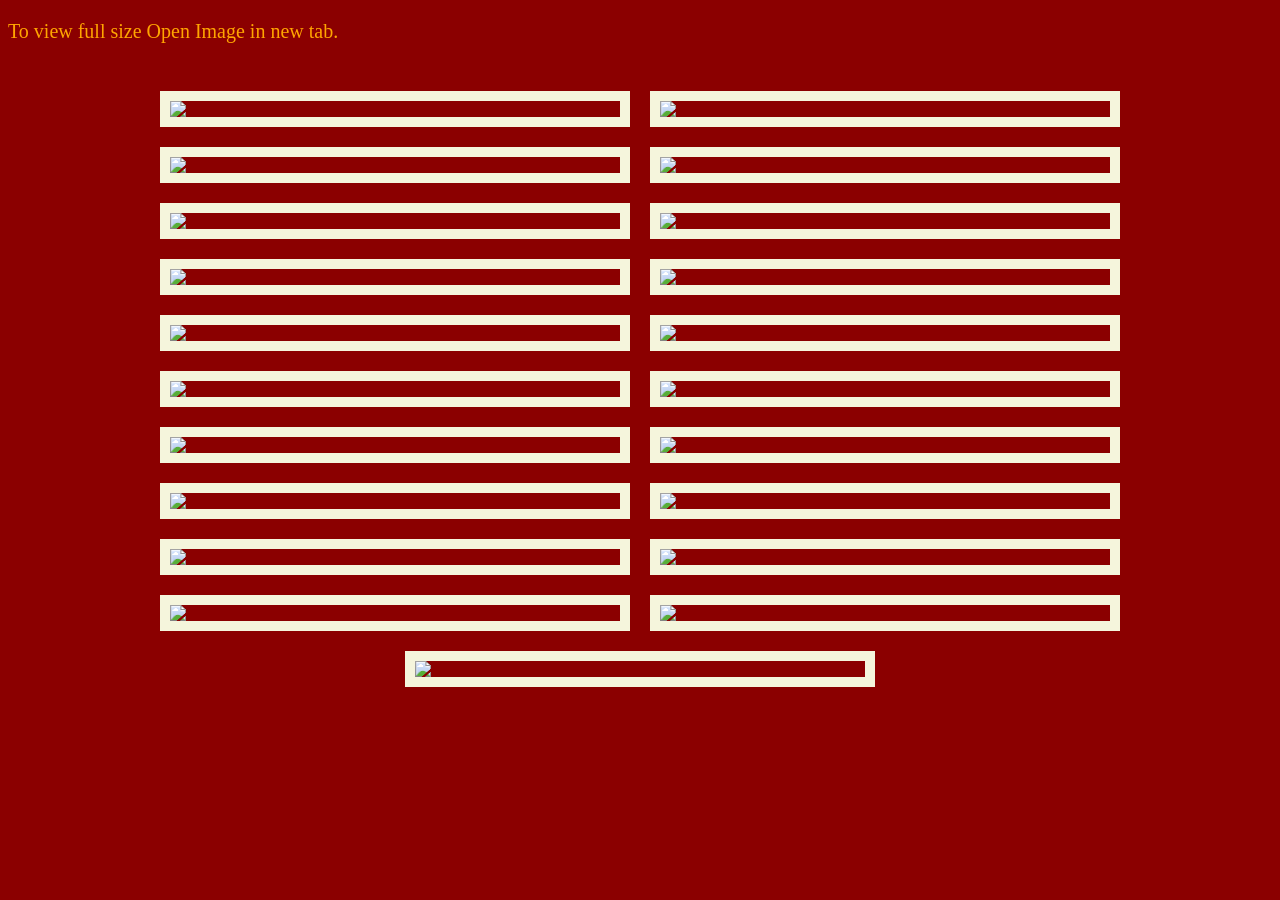
==== gallery.html @ 76729c34 "UPDATE" ====
<!DOCTYPE html>
<html>
<head>
  <title>Image Gallery</title>
  <style>
    body {
      background: darkred;
    } 

    .gallery {
      display: flex;
      flex-wrap: wrap;
      justify-content: center;
      align-items: center;
    }

    .gallery img {
      width: 450px;
      border: 10px beige solid;
      height: auto;
      object-fit: cover;
      margin: 10px;
    }
    p {
      color: orange;
      font-size: 20px;
    }
  </style>
</head>
<body>
<p>To view full size Open Image in new tab.</p><br />
<div class="gallery">
    <img src="/home/jack/Desktop/GALLERY/FlaskArchitect_YouTube.png">
    <img src="/home/jack/Desktop/GALLERY/logicforge_staacornews_com.png">
    <img src="/home/jack/Desktop/GALLERY/logicforgev2_YouTube.png">
    <img src="/home/jack/Desktop/GALLERY/Media_Studio_Flipbook_Player_Online.png">
    <img src="/home/jack/Desktop/GALLERY/Play_and_Learn_JavaScript_JS-Forge.png">
    <img src="/home/jack/Desktop/GALLERY/SCIFI_VISION_STUDIO.png">
    <img src="/home/jack/Desktop/GALLERY/Screenshot_CineForge.png">
    <img src="/home/jack/Desktop/GALLERY/Screenshot_ComicBookBuilder.png">
    <img src="/home/jack/Desktop/GALLERY/Screenshot_LatentHorizon.png">
    <img src="/home/jack/Desktop/GALLERY/Screenshot_LogicForge-v2.png">
    <img src="/home/jack/Desktop/GALLERY/Screenshot_motion.png">
    <img src="/home/jack/Desktop/GALLERY/Screenshot_Ollama_Notebook.png">
    <img src="/home/jack/Desktop/GALLERY/Screenshot_remember.png">
    <img src="/home/jack/Desktop/GALLERY/wordpress_staacornews_com.png">
    <img src="/home/jack/Desktop/GALLERY/flaskarchitect_dot.com.jpg">
    <img src="/home/jack/Desktop/GALLERY/holonet-broadcast.jpg">
    <img src="/home/jack/Desktop/GALLERY/maxresdefault.jpg">
    <img src="/home/jack/Desktop/GALLERY/Playing_With_Logic_Gates_and_Sound.jpg">
    <img src="/home/jack/Desktop/GALLERY/ROBOFORGE-V1.jpg">
    <img src="/home/jack/Desktop/GALLERY/scifi_lore_forge.jpg">
    <img src="/home/jack/Desktop/GALLERY/staacornews_dot_com.jpg">
  </div>
</body>
</html>
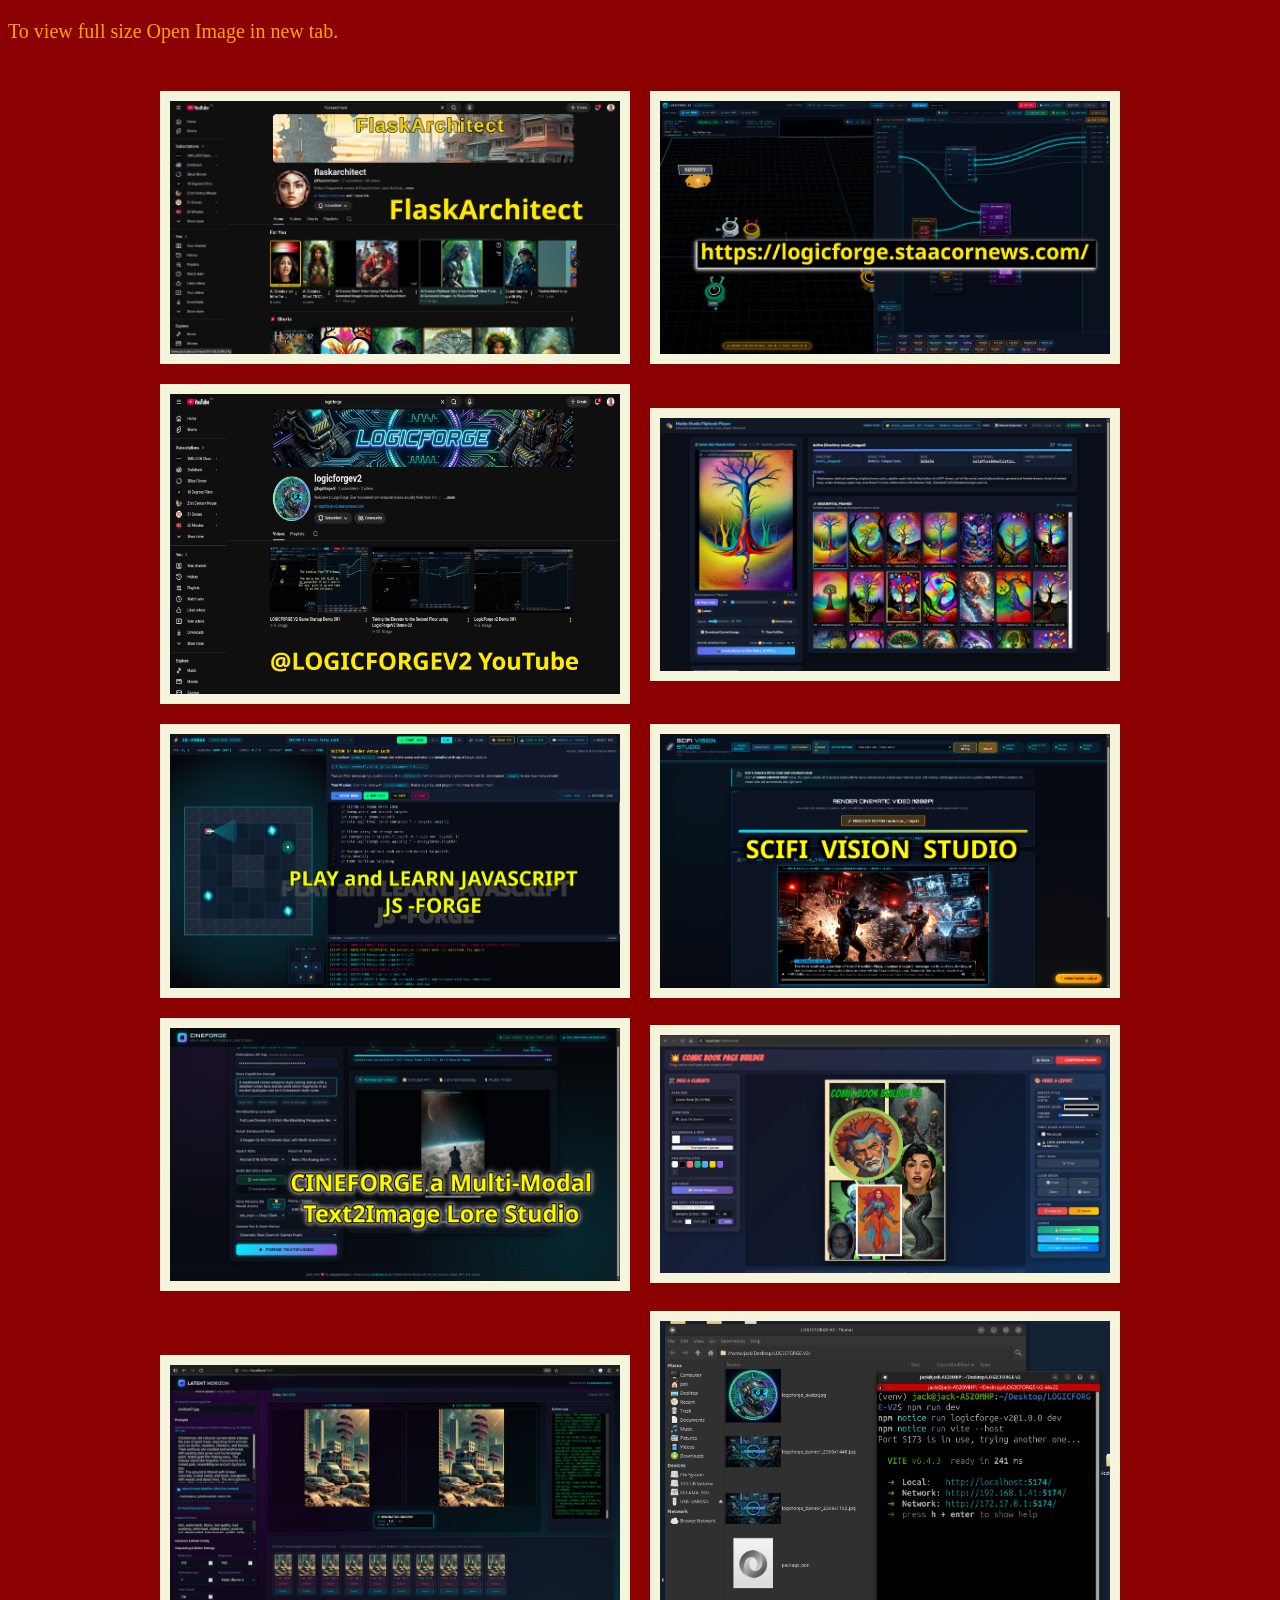
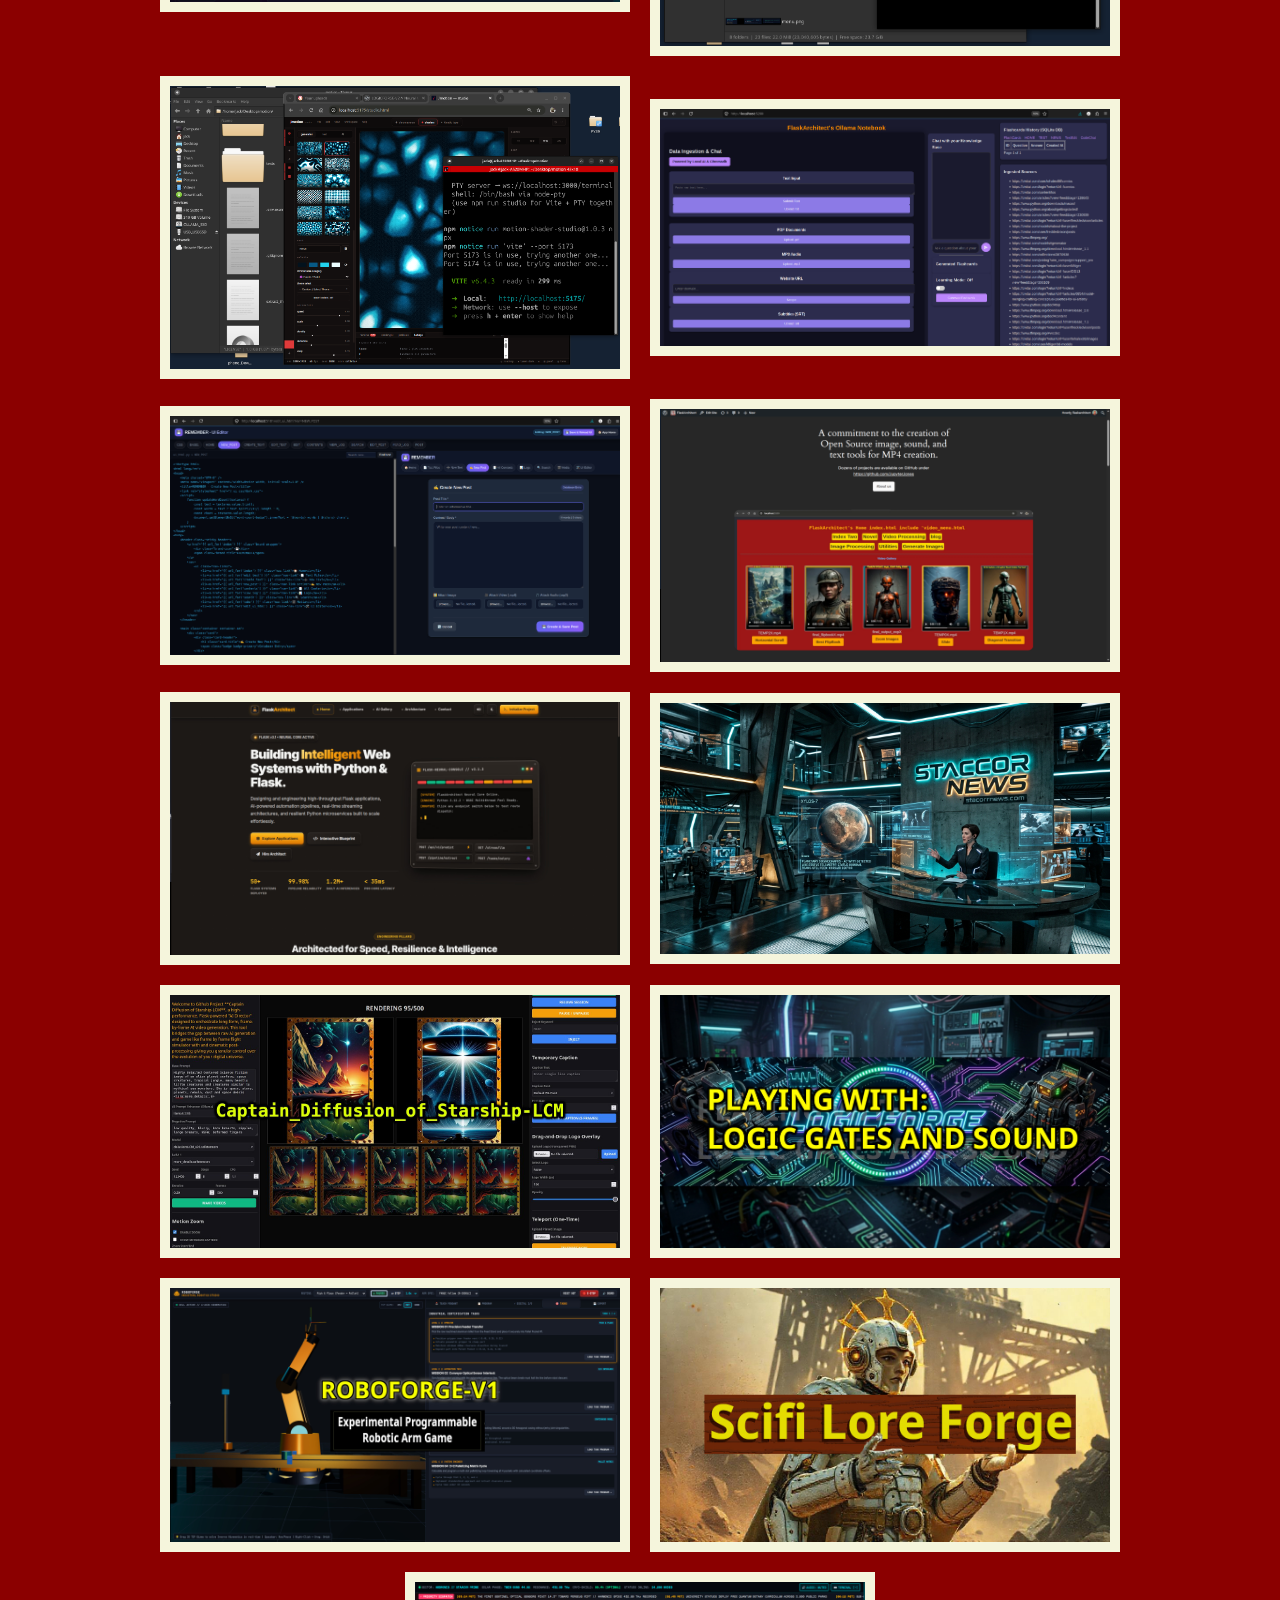
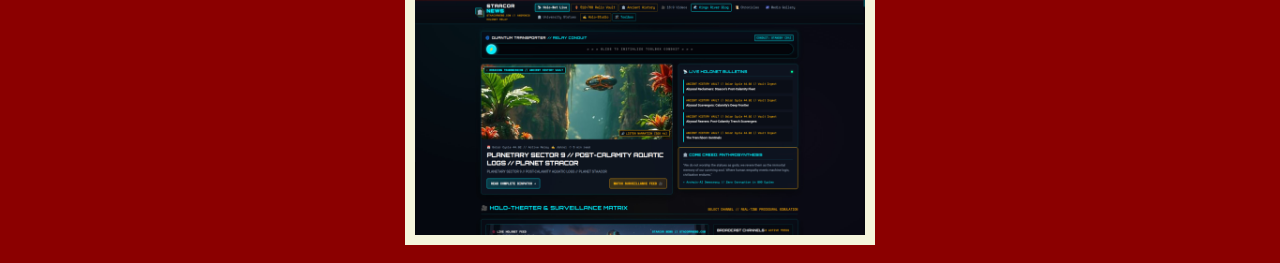
==== commit c4350d2b: "path correction" ====
--- a/gallery.html
+++ b/gallery.html
@@ -30,27 +30,27 @@
 <body>
 <p>To view full size Open Image in new tab.</p><br />
 <div class="gallery">
-    <img src="/home/jack/Desktop/GALLERY/FlaskArchitect_YouTube.png">
-    <img src="/home/jack/Desktop/GALLERY/logicforge_staacornews_com.png">
-    <img src="/home/jack/Desktop/GALLERY/logicforgev2_YouTube.png">
-    <img src="/home/jack/Desktop/GALLERY/Media_Studio_Flipbook_Player_Online.png">
-    <img src="/home/jack/Desktop/GALLERY/Play_and_Learn_JavaScript_JS-Forge.png">
-    <img src="/home/jack/Desktop/GALLERY/SCIFI_VISION_STUDIO.png">
-    <img src="/home/jack/Desktop/GALLERY/Screenshot_CineForge.png">
-    <img src="/home/jack/Desktop/GALLERY/Screenshot_ComicBookBuilder.png">
-    <img src="/home/jack/Desktop/GALLERY/Screenshot_LatentHorizon.png">
-    <img src="/home/jack/Desktop/GALLERY/Screenshot_LogicForge-v2.png">
-    <img src="/home/jack/Desktop/GALLERY/Screenshot_motion.png">
-    <img src="/home/jack/Desktop/GALLERY/Screenshot_Ollama_Notebook.png">
-    <img src="/home/jack/Desktop/GALLERY/Screenshot_remember.png">
-    <img src="/home/jack/Desktop/GALLERY/wordpress_staacornews_com.png">
-    <img src="/home/jack/Desktop/GALLERY/flaskarchitect_dot.com.jpg">
-    <img src="/home/jack/Desktop/GALLERY/holonet-broadcast.jpg">
-    <img src="/home/jack/Desktop/GALLERY/maxresdefault.jpg">
-    <img src="/home/jack/Desktop/GALLERY/Playing_With_Logic_Gates_and_Sound.jpg">
-    <img src="/home/jack/Desktop/GALLERY/ROBOFORGE-V1.jpg">
-    <img src="/home/jack/Desktop/GALLERY/scifi_lore_forge.jpg">
-    <img src="/home/jack/Desktop/GALLERY/staacornews_dot_com.jpg">
+    <img src="./FlaskArchitect_YouTube.png">
+    <img src="./logicforge_staacornews_com.png">
+    <img src="./logicforgev2_YouTube.png">
+    <img src="./Media_Studio_Flipbook_Player_Online.png">
+    <img src="./Play_and_Learn_JavaScript_JS-Forge.png">
+    <img src="./SCIFI_VISION_STUDIO.png">
+    <img src="./Screenshot_CineForge.png">
+    <img src="./Screenshot_ComicBookBuilder.png">
+    <img src="./Screenshot_LatentHorizon.png">
+    <img src="./Screenshot_LogicForge-v2.png">
+    <img src="./Screenshot_motion.png">
+    <img src="./Screenshot_Ollama_Notebook.png">
+    <img src="./Screenshot_remember.png">
+    <img src="./wordpress_staacornews_com.png">
+    <img src="./flaskarchitect_dot.com.jpg">
+    <img src="./holonet-broadcast.jpg">
+    <img src="./maxresdefault.jpg">
+    <img src="./Playing_With_Logic_Gates_and_Sound.jpg">
+    <img src="./ROBOFORGE-V1.jpg">
+    <img src="./scifi_lore_forge.jpg">
+    <img src="./staacornews_dot_com.jpg">
   </div>
 </body>
 </html>
